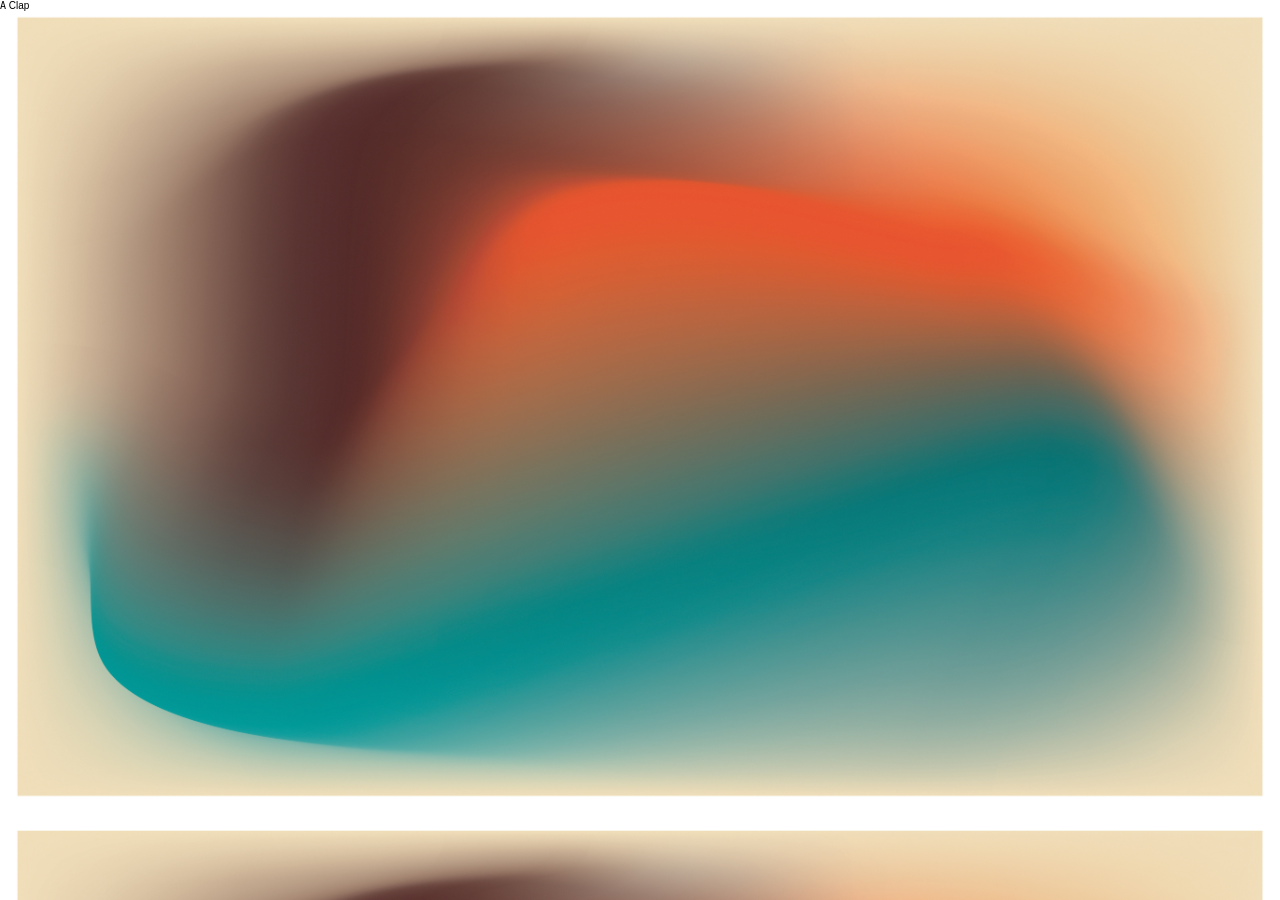
==== JS-Drum/index.html @ 88ee301f "add folder" ====
<!DOCTYPE html>
<html lang="en">
<head>
    <meta charset="UTF-8">
    <meta name="viewport" content="width=device-width, initial-scale=1.0">
    <title>JS Drum Kit </title>
    <link rel="stylesheet" href="styles.css"">
    <link rel="icon" href="https://fav.farm/✅"/>
</head>
<body>
    <div class="key">
        <div data-key="65">
            <kbd>A</kbd>
            <span class="sound">Clap</span>
        </div>

    </div>
    
</body>
</html>
---- JS-Drum/styles.css ----
html{
    font-size: 10px;
    background: url(./sean-fahrenbruch-_07FxAO8oG0-unsplash.jpg);
    background-size: cover;
} 

body,html{
    margin: 0;
    padding: 0;
    font-family: sans-serif
}
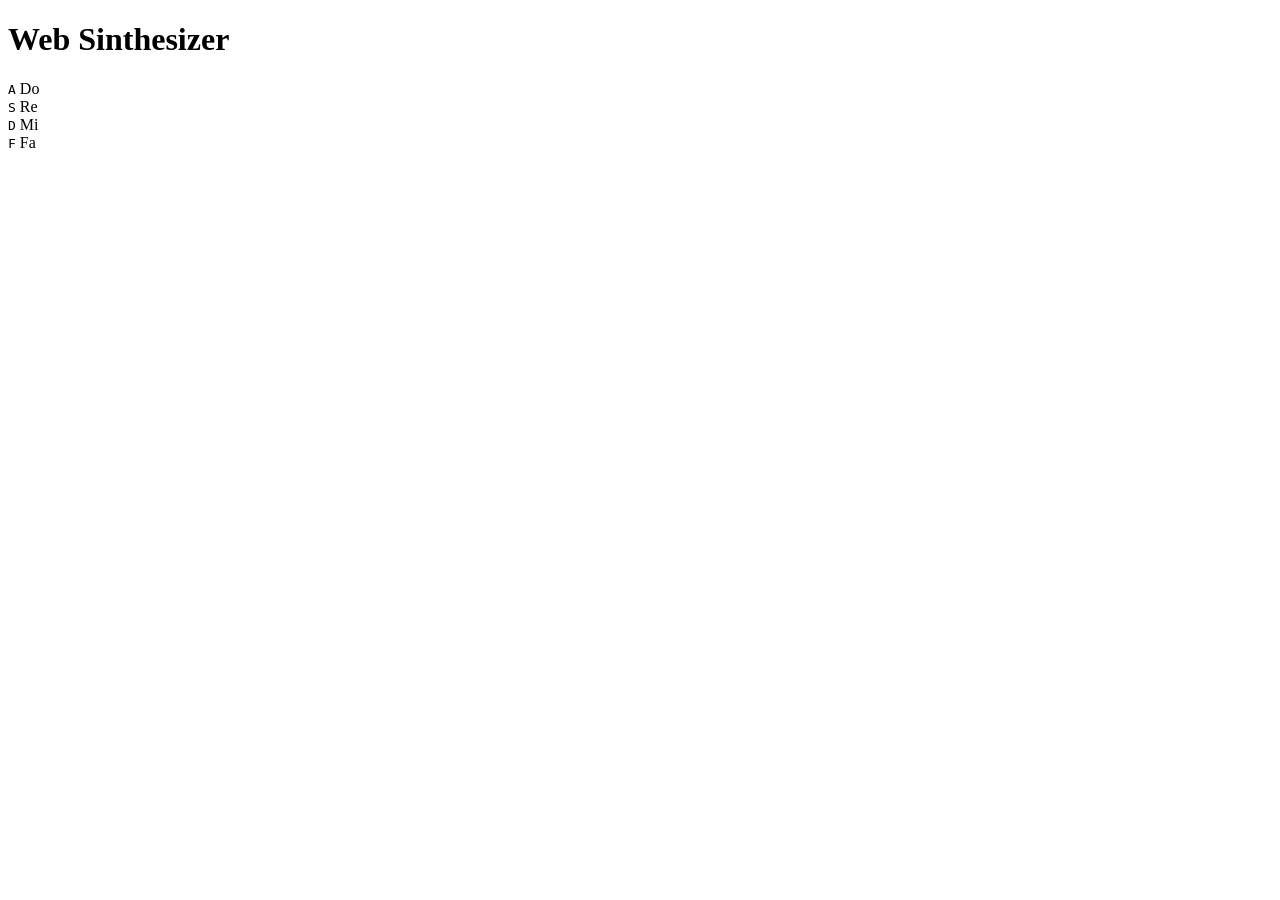
==== commit 548faf45: "change code" ====
--- a/JS-Drum/index.html
+++ b/JS-Drum/index.html
@@ -1,20 +1,31 @@
 <!DOCTYPE html>
-<html lang="en">
+<html lang="es">
 <head>
-    <meta charset="UTF-8">
-    <meta name="viewport" content="width=device-width, initial-scale=1.0">
-    <title>JS Drum Kit </title>
-    <link rel="stylesheet" href="styles.css"">
-    <link rel="icon" href="https://fav.farm/✅"/>
-</head>
-<body>
-    <div class="key">
-        <div data-key="65">
-            <kbd>A</kbd>
-            <span class="sound">Clap</span>
+  <meta charset="UTF-8">
+  <meta name="viewport" content="width=device-width, initial-scale=1.0">
+<link rel="icon" href="https://fav.farm/🖥" />
+ <title>MontDev Synth Pro</title>
+  <body>
+    <div class="content-wrapper">
+        <h1>Web Sinthesizer</h1>
+        <div class="synth">
+            <div data-key="65" data-freq="261.63" class="key">
+                <kbd>A</kbd>
+                <span class="note">Do</span>
+            </div>
+            <div data-key="83" data-freq="293.66" class="key">
+                <kbd>S</kbd>
+                <span class="note">Re</span>
+            </div>
+            <div data-key="68" data-freq="329.63" class="key">
+                <kbd>D</kbd>
+                <span class="note">Mi</span>
+            </div>
+            <div data-key="70" data-freq="394.23" class="key">
+                <kbd>F</kbd>
+                <span class="note">Fa</span>
+            </div>
         </div>
-
     </div>
-    
-</body>
+  </body>
 </html>
